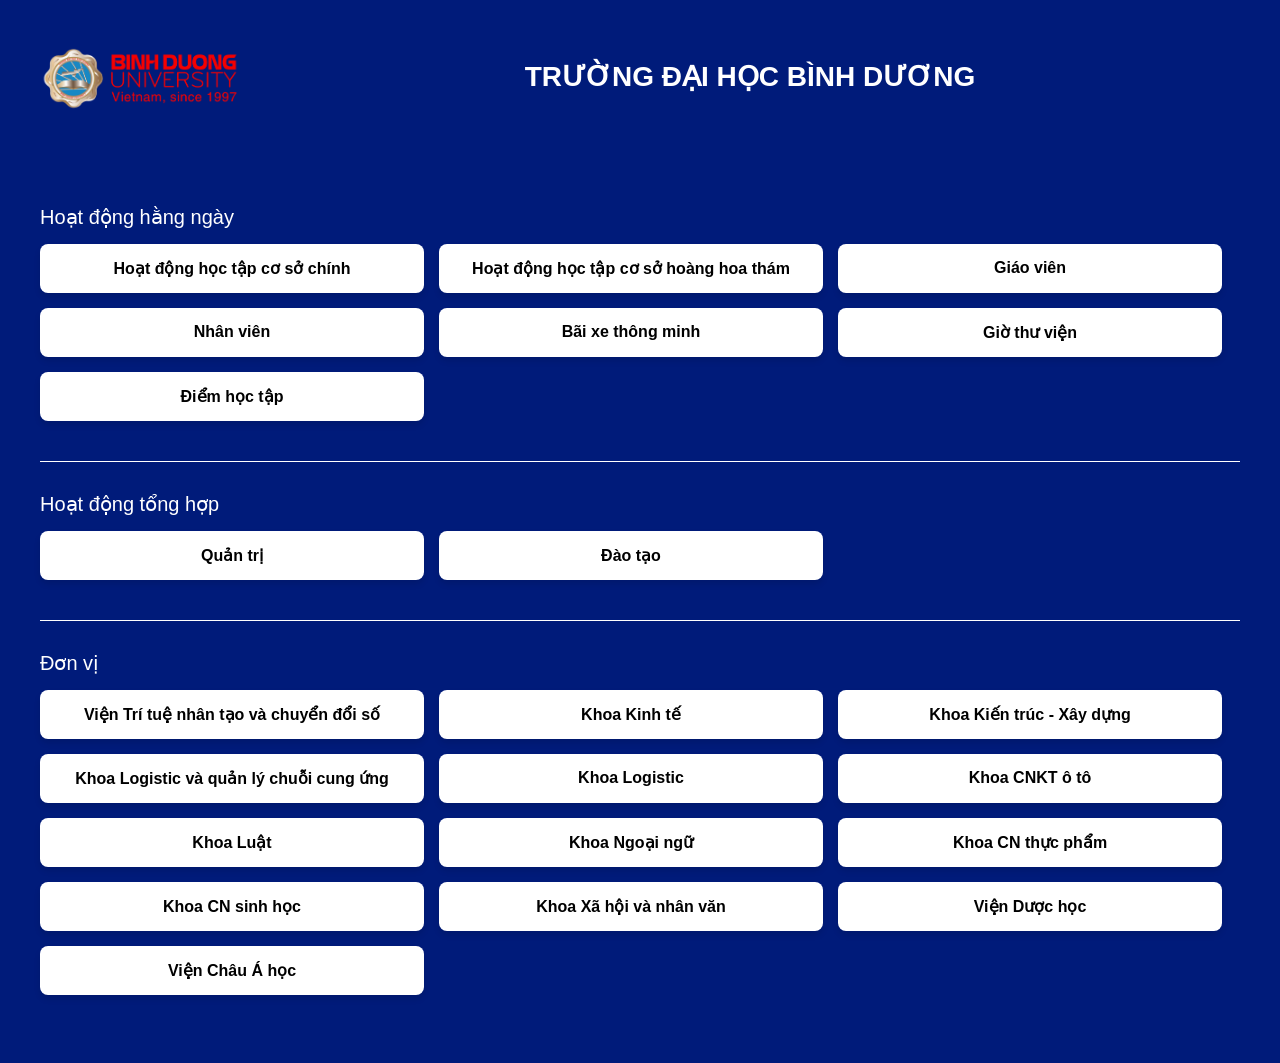
==== index.html @ 6ede74d0 "update code" ====
<!DOCTYPE html>
<html lang="en">

<head>
    <meta charset="UTF-8">
    <meta name="viewport" content="width=device-width, initial-scale=1.0">
    <title>Trường Đại Học Bình Dương</title>
    <link rel="stylesheet" href="./src/css/style.css">
    <script src="./src/js/script.js"></script>

</head>

<body>
    <div class="container" id="container">
        <div class="header">
            <div class="logo">
                <img src="./src/img/logo.png" alt="Logo" width="200">
            </div>
            <div style="display: flex; text-align: center; align-items: center; justify-content: center; width: 90%;">
                <div class="title">TRƯỜNG ĐẠI HỌC BÌNH DƯƠNG</div>
            </div>
        </div>

        <!-- Hoạt động hằng ngày -->
        <div class="section">
            <div class="section-title">Hoạt động hằng ngày</div>
            <div class="button-group">
                <button class="btn" onclick="showIframe('cosochinh')">Hoạt động học tập cơ sở chính</button>
                <button class="btn" onclick="showIframe('hoanghoatham')">Hoạt động học tập cơ sở hoàng hoa
                    thám</button>
                <button class="btn">Giáo viên</button>
                <button class="btn">Nhân viên</button>
                <button class="btn"><a href="http://192.168.69.69:5005/" class="btn-link" width="100%"
                        target="_blank">Bãi xe thông minh</a></button>
                <button class="btn" onclick="showIframe('thuvien')">Giờ thư viện</button>
                <button class="btn" onclick="showIframe('bangdiem')">Điểm học tập</button>
            </div>
        </div>

        <div class="divider"></div>

        <!-- Hoạt động tổng hợp -->
        <div class="section">
            <div class="section-title">Hoạt động tổng hợp</div>
            <div class="button-group">
                <button class="btn">Quản trị</button>
                <button class="btn">Đào tạo</button>
            </div>
        </div>

        <div class="divider"></div>

        <!-- Đơn vị -->
        <div class="section">
            <div class="section-title">Đơn vị</div>
            <div class="button-group">
                <button class="btn" onclick="openModalAIDTIModal()">Viện Trí tuệ nhân tạo và chuyển đổi số</button>
                <button class="btn">Khoa Kinh tế</button>
                <button class="btn">Khoa Kiến trúc - Xây dựng</button>
                <button class="btn">Khoa Logistic và quản lý chuỗi cung ứng</button>
                <button class="btn">Khoa Logistic</button>
                <button class="btn">Khoa CNKT ô tô</button>
                <button class="btn">Khoa Luật</button>
                <button class="btn">Khoa Ngoại ngữ</button>
                <button class="btn">Khoa CN thực phẩm</button>
                <button class="btn">Khoa CN sinh học</button>
                <button class="btn">Khoa Xã hội và nhân văn</button>
                <button class="btn">Viện Dược học</button>
                <button class="btn">Viện Châu Á học</button>

            </div>
        </div>
    </div>
    <div id="iraModal" class="modal">
        <div class="modal-content">
            <span class="close" onclick="closeModalIraModal()">&times;</span>
            <h2>Khoa IRA</h2>


            <div class="section section-btn-modal">
                <div class="button-group btn-modal">
                    <button class="btn" onclick="showIframe('overviewFira')">Tổng quan</button>
                    <button class="btn" onclick="showIframe('k24Fira')">Khóa 24</button>
                    <button class="btn" onclick="showIframe('k25Fira')">Khóa 25</button>
                    <button class="btn" onclick="showIframe('k26Fira')">Khóa 26</button>
                    <button class="btn" onclick="">Khóa 27</button>
                </div>
            </div>
        </div>
    </div>
    <div id="AIDTIModal" class="modal">
        <div class="modal-content">
            <span class="close" onclick="closeModalAIDTIModal()">&times;</span>
            <h2>Viện Trí tuệ nhân tạo và chuyển đổi số</h2>


            <div class="section section-btn-modal">
                <div class="button-group btn-modal ">
                    <button class="btn" onclick="showIframe('tagertFira')">Mục tiêu 2025</button>
                    <button class="btn" onclick="openModalIraModal()">Khoa IRA</button>
                    <button class="btn" onclick="showIframe('overviewFEEE')">Khoa Điện - điện tử</button>
                    <button class="btn" onclick="">Trung tâm Chuyển đổi số</button>
                    <button class="btn" onclick="">Trung tâm STEAM AI</button>
                </div>
            </div>
        </div>
    </div>
    <button id="backButton" onclick="goHome()">
        <svg xmlns="http://www.w3.org/2000/svg" width="150" height="150" viewBox="0 0 24 24" fill="none">
            <path d="M12 3L2 12h3v7h5v-4h4v4h5v-7h3L12 3z" fill="white" />
        </svg>
    </button> <!-- Mũi tên trái -->




    <div id="iframeContainer" class="powerbi-container" style="display:none;">
        <!-- Khoa điện -->

        <iframe id="overviewFEEE-web" style="display:none;" title="Dien_DienTu" width="100%" height="97vh"
            data-id="overviewFEEE-web" data-type="web"
            data-src="https://app.powerbi.com/view?r=eyJrIjoiMWRiY2RkYzgtNjUzYi00NmUzLTg5YzUtYmZhOGE4M2UyMzFkIiwidCI6ImE0OWExODJkLWNmYTItNDkyYy05YzViLTQwYzQyYzU1NzFiMyIsImMiOjEwfQ%3D%3D"
            frameborder="0" allowFullScreen="true"></iframe>
        <!-- Chung -->

        <iframe id="cosochinh-web" style="display:none;" title="Diem_Danh_DM_1" width="100%" height="97vh"
            data-id="cosochinh-web" data-type="web"
            data-src="https://app.powerbi.com/view?r=eyJrIjoiODc0MDU3YTUtNjM1Zi00ODcxLTk5MmYtOTFlMDQzOTc0MmU5IiwidCI6ImE0OWExODJkLWNmYTItNDkyYy05YzViLTQwYzQyYzU1NzFiMyIsImMiOjEwfQ%3D%3D"
            frameborder="0" allowFullScreen="true"></iframe>
        <iframe title="DASHBOARD_THU_VIEN_ODP" id="thuvien-web" style="display:none;" width="100%" height="97vh"                                                                    
            data-id="thuvien-web" data-type="web"
            data-src="https://app.powerbi.com/view?r=eyJrIjoiY2M0NmZmOTUtYmYwZi00NmYzLWIzZjYtNThhOTdlYmM4YWQ1IiwidCI6ImE0OWExODJkLWNmYTItNDkyYy05YzViLTQwYzQyYzU1NzFiMyIsImMiOjEwfQ%3D%3D"
            frameborder="0" allowFullScreen="true"></iframe>
        <iframe title="HoangHoaTham" id="hoanghoatham-web" style="display:none;" width="100%" height="97vh"
            data-id="hoanghoatham-web" data-type="web"
            data-src="https://app.powerbi.com/view?r=eyJrIjoiZTQ3YjQ1Y2UtNThkOC00OGRlLTg4MzktN2ZkOTJkNTdlMWE1IiwidCI6ImE0OWExODJkLWNmYTItNDkyYy05YzViLTQwYzQyYzU1NzFiMyIsImMiOjEwfQ%3D%3D"
            frameborder="0" allowFullScreen="true"></iframe>
        <iframe title="DASHBOARD_BANG_DIEM_ODP" id="bangdiem-web" style="display:none;" width="100%" height="97vh"
            data-id="bangdiem-web" data-type="web"
            data-src="https://app.powerbi.com/view?r=eyJrIjoiYmVhOTM1NmEtNGU4MC00NjAwLWEwNzYtMDhiYmZjOGYzNjM0IiwidCI6ImE0OWExODJkLWNmYTItNDkyYy05YzViLTQwYzQyYzU1NzFiMyIsImMiOjEwfQ%3D%3D"
            frameborder="0" allowFullScreen="true"></iframe>

        <!-- Iframe Khoa FIRA CNTT -->
        <iframe id="overviewFira-web" style="display:none;" title="FIRA" width="100%" height="97vh"
            data-id="overviewFira-web" data-type="web"
            data-src="https://app.powerbi.com/view?r=eyJrIjoiYTZiNGEyNTktODQ2Zi00NGNiLTg3ZmItMDVlZDY1NzVhMGJlIiwidCI6ImE0OWExODJkLWNmYTItNDkyYy05YzViLTQwYzQyYzU1NzFiMyIsImMiOjEwfQ%3D%3D"
            frameborder="0" allowFullScreen="true"></iframe>
        <iframe title="K26FIRA" id="k26Fira-web" style="display:none;" width="100%" height="97vh" data-id="k26Fira-web"
            data-type="web"
            data-src="https://app.powerbi.com/view?r=eyJrIjoiNmZjNmVkMDAtMjAwYi00YWI1LWFkZjQtYjkzMWZlMGVkMDI2IiwidCI6ImE0OWExODJkLWNmYTItNDkyYy05YzViLTQwYzQyYzU1NzFiMyIsImMiOjEwfQ%3D%3D"
            frameborder="0" allowFullScreen="true"></iframe>
        <iframe title="K25FIRA" id="k25Fira-web" style="display:none;" width="100%" height="97vh" data-id="k25Fira-web"
            data-type="web"
            data-src="https://app.powerbi.com/view?r=eyJrIjoiYmYyM2RhZDgtNjdjZi00ZTMzLTg5M2QtOGQwYmEzNmY2ZDgzIiwidCI6ImE0OWExODJkLWNmYTItNDkyYy05YzViLTQwYzQyYzU1NzFiMyIsImMiOjEwfQ%3D%3D"
            frameborder="0" allowFullScreen="true"></iframe>
        <div id="iframeMobileK25" style="display: none;"></div>

        <iframe title="K24FIRA" id="k24Fira-web" style="display:none;" width="100%" height="97vh" data-id="k24Fira-web"
            data-type="web"
            data-src="https://app.powerbi.com/view?r=eyJrIjoiM2VlNzYzNjktYTEwZi00MGVkLTgwODMtMmExMTlhYWI2Yjg3IiwidCI6ImE0OWExODJkLWNmYTItNDkyYy05YzViLTQwYzQyYzU1NzFiMyIsImMiOjEwfQ%3D%3D"
            frameborder="0" allowFullScreen="true"></iframe>
        <iframe title="Tổng kết" id="tagertFira-web" style="display:none;" width="100%" height="97vh"
            data-id="tagertFira-web" data-type="web"
            data-src="https://app.powerbi.com/view?r=eyJrIjoiYTBlYzhmMTUtYTMwZi00NDhhLTg3ZjUtNzU0ZjlkMzM2ZDI3IiwidCI6ImE0OWExODJkLWNmYTItNDkyYy05YzViLTQwYzQyYzU1NzFiMyIsImMiOjEwfQ%3D%3D"
            frameborder="0" allowFullScreen="true"></iframe>
    </div>

    <div id="iframeContainerMobile" class="powerbi-container" style="display:none;">
        <!-- Chung -->
        <iframe title="Thu_vien_mobile" width="100%" height="95vh" id="thuvien-mobile" style="display:none;"
            data-id="thuvien-mobile" data-type="web"
            data-src="https://app.powerbi.com/view?r=eyJrIjoiNjBhNTkxYjItZWRiNS00ZjA0LThkOTctYmMxNmNjNzc2NDFmIiwidCI6ImE0OWExODJkLWNmYTItNDkyYy05YzViLTQwYzQyYzU1NzFiMyIsImMiOjEwfQ%3D%3D"
            frameborder="0" allowFullScreen="true"></iframe>
        <iframe title="HoangHoaTham_Mobile" width="100%" height="95vh" id="hoanghoatham-mobile"
            data-id="hoanghoatham-mobile" data-type="web" style="display:none;"
            data-src="https://app.powerbi.com/view?r=eyJrIjoiMTFjYzZiY2ItYzIxMC00ZjU3LWE2NDQtNmI2YTdiZmJkMmUwIiwidCI6ImE0OWExODJkLWNmYTItNDkyYy05YzViLTQwYzQyYzU1NzFiMyIsImMiOjEwfQ%3D%3D"
            frameborder="0" allowFullScreen="true"></iframe>
        <iframe title="Diem_Danh_DM_1_Mobile" width="100%" height="95vh" id="cosochinh-mobile" style="display:none;"
            data-id="cosochinh-mobile" data-type="web"
            data-src="https://app.powerbi.com/view?r=eyJrIjoiOGM4ZTdhODEtNWI2MC00NTYxLTkyMTYtZTM4NTc3ZDQ1OTU0IiwidCI6ImE0OWExODJkLWNmYTItNDkyYy05YzViLTQwYzQyYzU1NzFiMyIsImMiOjEwfQ%3D%3D"
            frameborder="0" allowFullScreen="true"></iframe>

        <!-- Iframe Khoa FIRA CNTT -->
        <iframe title="K25_Mobile" width="100%" height="95vh" id="k25Fira-mobile" style="display:none;"
            data-id="k25Fira-mobile" data-type="mobile"
            data-src="https://app.powerbi.com/view?r=eyJrIjoiMzBmNWMxODAtM2RiZS00Y2VmLTk5OWMtMzVjOWU3MDNhZjZhIiwidCI6ImE0OWExODJkLWNmYTItNDkyYy05YzViLTQwYzQyYzU1NzFiMyIsImMiOjEwfQ%3D%3D"
            frameborder="0" allowFullScreen="true"></iframe>

        <iframe title="K26_Mobile" width="100%" height="95vh" id="k26Fira-mobile" style="display:none;"
            data-id="k26Fira-mobile" data-type="mobile"
            data-src="https://app.powerbi.com/view?r=eyJrIjoiODA2ZDBkOGUtY2IwNi00ZDg2LWIxMzEtMmZhYzhjZTRhOTUwIiwidCI6ImE0OWExODJkLWNmYTItNDkyYy05YzViLTQwYzQyYzU1NzFiMyIsImMiOjEwfQ%3D%3D"
            frameborder="0" allowFullScreen="true"></iframe>
        <iframe title="K24_Mobile" width="100%" height="95vh" id="k24Fira-mobile" style="display:none;"
            data-id="k24Fira-mobile" data-type="mobile"
            data-src="https://app.powerbi.com/view?r=eyJrIjoiM2Q4NGRjZTYtZGQ2Ny00OWQ4LWE3NjUtZWM4MjgyYTQzZWM3IiwidCI6ImE0OWExODJkLWNmYTItNDkyYy05YzViLTQwYzQyYzU1NzFiMyIsImMiOjEwfQ%3D%3D"
            frameborder="0" allowFullScreen="true"></iframe>
        <iframe title="FIRA_Mobile" width="100%" height="95vh" id="overviewFira-mobile" style="display:none;"
            data-id="overviewFira-mobile" data-type="mobile"
            data-src="https://app.powerbi.com/view?r=eyJrIjoiZTdjYmMyNzItMjIwYi00ODhkLThkMjAtZDEyMjMwNDRjOWQ3IiwidCI6ImE0OWExODJkLWNmYTItNDkyYy05YzViLTQwYzQyYzU1NzFiMyIsImMiOjEwfQ%3D%3D"
            frameborder="0" allowFullScreen="true"></iframe>

        <iframe title="TongKetMobile" width="100%" height="95vh" id="tagertFira-mobile" style="display:none;"
            data-id="tagertFira-web" data-type="mobile"
            data-src="https://app.powerbi.com/view?r=eyJrIjoiOGRjM2M1NDgtZjIwYy00Y2EzLWJiZmItMGE2MzcwMTM0NTYxIiwidCI6ImE0OWExODJkLWNmYTItNDkyYy05YzViLTQwYzQyYzU1NzFiMyIsImMiOjEwfQ%3D%3D"
            frameborder="0" allowFullScreen="true"></iframe>


        <!-- Khoa điện -->
        <iframe title="Dien_DienTu_Mobile" width="100%" height="95vh" id="overviewFEEE-mobile" style="display:none;"
            data-id="overviewFEEE-mobile" data-type="mobile"
            data-src="https://app.powerbi.com/view?r=eyJrIjoiOTFhMjQ3ZWUtNjRmMi00YmMyLThlOWYtMjVmZDIwNWNjMjRjIiwidCI6ImE0OWExODJkLWNmYTItNDkyYy05YzViLTQwYzQyYzU1NzFiMyIsImMiOjEwfQ%3D%3D"
            frameborder="0" allowFullScreen="true"></iframe>
    </div>

    <!-- Modal -->

</body>

</html>
---- src/css/style.css ----
body {
  background-color: #001b7a;
  /* Màu nền xanh đậm */
  font-family: Arial, sans-serif;
  color: white;
}

.container {
  max-width: 1200px;
  margin: 0 auto;
  padding: 20px;
}

.logo {
  display: inline-block;
  margin-bottom: 20px;
}

.title {
  text-align: center;
  font-size: 28px;
  font-weight: bold;
  margin-bottom: 40px;
}

.section {
  margin-bottom: 40px;
  width: 100%;
}

.section-title {
  font-size: 20px;
  margin-bottom: 15px;
}

.button-group {
  display: flex;
  justify-content: flex-start;
  flex-wrap: wrap;
  gap: 15px;
}

.button-group .btn {
  background-color: white;
  color: black;
  border: none;
  padding: 15px 30px;
  border-radius: 8px;
  cursor: pointer;
  font-size: 16px;
  font-weight: bold;
  box-shadow: 0 4px 6px rgba(0, 0, 0, 0.1);
  transition: background-color 0.3s ease;
  text-align: center;
  width: 32%;
  text-decoration: none;
  /* Kích thước cố định cho các button */
}

.button-group .btn:hover {
  background-color: #f0f0f0;
}

.divider {
  border-bottom: 1px solid white;
  margin: 30px 0;
}

#iframeContainer {
  position: absolute;
  top: 0;
  bottom: 0;
  right: 0;
  left: 0;
  width: 100%;
  height: 100%;
  display: none;
}

#iframeContainerMobile {
  position: absolute;
  top: 0;
  bottom: 0;
  right: 0;
  left: 0;
  width: 100%;
  height: 100%;
}


.header {
  display: flex;

  margin-bottom: 40px;
  /* Space between header and sections */
}

.logo {
  margin-right: 20px;
  /* Space between logo and title */
}

.btn-link {
  width: 200px;
  text-decoration: none;
  color: black;
}
.modal {
  display: none;
  position: fixed;
  z-index: 1000;
  left: 0;
  top: 0;
  width: 100%;
  height: 100%;
  overflow: auto;
  background-color: rgba(0, 0, 0, 0.5);
}

.modal-content {
  background-color: #001b7a;
  margin: 10% auto;
  padding: 20px;
  border-radius: 10px;
  width: 65%;
  color: white;
  text-align: center;
  justify-items: center;
}

.modal .close {
  color: white;
  float: right;
  font-size: 28px;
  font-weight: bold;
  cursor: pointer;
}

.modal .close:hover {
  color: #f0f0f0;
}

#backButton {
  z-index: 99999;
  position: absolute;
  bottom: 60px;
  background-color: #001b7a;
  /* Giữ vị trí cách mép trên */
  right: 30px;
  bottom: 10px;
  /* Giữ vị trí cách mép trái */
  width: 50px;
  /* Đường kính nút */
  height: 50px;
  /* Đường kính nút */
  font-size: 89px;
  /* Kích thước biểu tượng */
  cursor: pointer;
  font-weight: 900;
  color: white;
  border: 2px solid white;
  border-radius: 50%;
  /* Tạo hình tròn */
  display: none;
  /* Ẩn khi không cần thiết */
  box-shadow: 0px 4px 6px rgba(0, 0, 0, 0.1);
  text-align: center;
  align-items: center;
}

#backButton:hover {
  background-color: #0056b3;
  /* Màu khi rê chuột */
}

#AIDTIModal {
  z-index: 999999;
}

@media screen and (max-width: 1024px) {
  .button-group .btn {
    width: 31%;
  }
}

@media screen and (max-width: 768px) {
  .button-group .btn {
    width: 100%;
  }
}

.powerbi-container {
  position: relative;
  width: 100%;
}

iframe {
  width: 100%;
  height: 95vh;
  border: none;
}


.powerbi-embed {
  position: absolute;
  top: 0;
  left: 0;
  width: 100%;
  height: 100%;
  border: none;
}
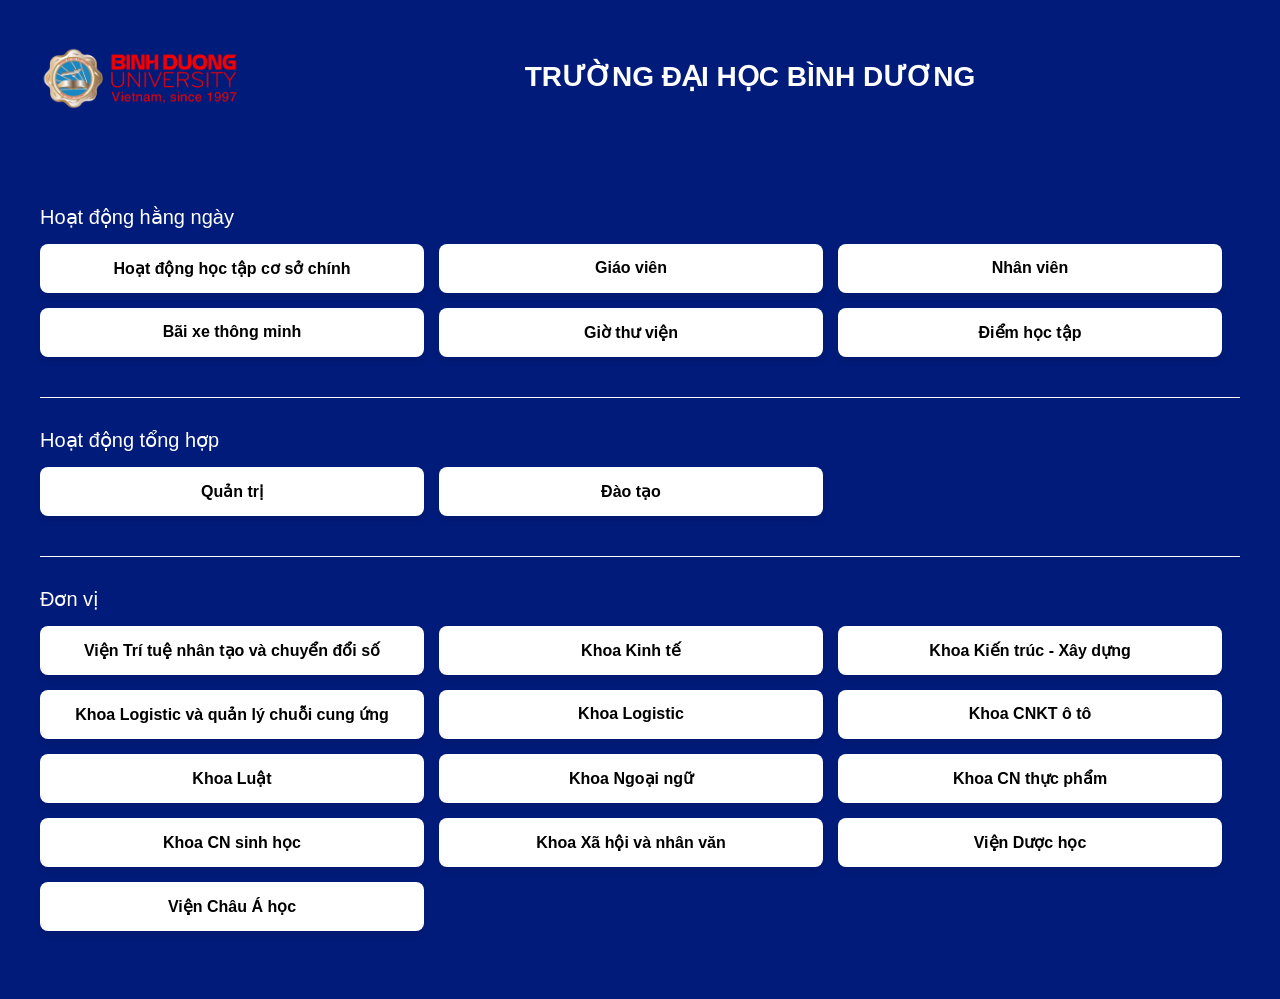
==== commit 8b262297: "update" ====
--- a/index.html
+++ b/index.html
@@ -25,9 +25,8 @@
         <div class="section">
             <div class="section-title">Hoạt động hằng ngày</div>
             <div class="button-group">
-                <button class="btn" onclick="showIframe('cosochinh')">Hoạt động học tập cơ sở chính</button>
-                <button class="btn" onclick="showIframe('hoanghoatham')">Hoạt động học tập cơ sở hoàng hoa
-                    thám</button>
+                <button class="btn" onclick="openModalActivityModal()">Hoạt động học tập cơ sở chính</button>
+    
                 <button class="btn">Giáo viên</button>
                 <button class="btn">Nhân viên</button>
                 <button class="btn"><a href="http://192.168.69.69:5005/" class="btn-link" width="100%"
@@ -105,6 +104,21 @@
             </div>
         </div>
     </div>
+    <div id="activityModal" class="modal">
+        <div class="modal-content">
+            <span class="close" onclick="closeModalActivityModal()">&times;</span>
+            <h2>Cơ sở</h2>
+
+
+            <div class="section section-btn-modal">
+                <div class="button-group btn-modal ">
+                    <button class="btn" onclick="showIframe('cosochinhkhua')">Khu A Cơ sở Chính</button>
+                    <button class="btn" onclick="showIframe('cosochinhkhub')">Khu B Cơ sở Chính</button>
+                    <button class="btn" onclick="showIframe('cosochinhkhue')">Khu E Cơ sở HHT</button>
+                </div>
+            </div>
+        </div>
+    </div>
     <button id="backButton" onclick="goHome()">
         <svg xmlns="http://www.w3.org/2000/svg" width="150" height="150" viewBox="0 0 24 24" fill="none">
             <path d="M12 3L2 12h3v7h5v-4h4v4h5v-7h3L12 3z" fill="white" />
@@ -123,18 +137,24 @@
             frameborder="0" allowFullScreen="true"></iframe>
         <!-- Chung -->
 
-        <iframe id="cosochinh-web" style="display:none;" title="Diem_Danh_DM_1" width="100%" height="97vh"
-            data-id="cosochinh-web" data-type="web"
-            data-src="https://app.powerbi.com/view?r=eyJrIjoiODc0MDU3YTUtNjM1Zi00ODcxLTk5MmYtOTFlMDQzOTc0MmU5IiwidCI6ImE0OWExODJkLWNmYTItNDkyYy05YzViLTQwYzQyYzU1NzFiMyIsImMiOjEwfQ%3D%3D"
-            frameborder="0" allowFullScreen="true"></iframe>
-        <iframe title="DASHBOARD_THU_VIEN_ODP" id="thuvien-web" style="display:none;" width="100%" height="97vh"                                                                    
+      
+        <iframe id="cosochinhkhua-web" data-id="cosochinhkhua-web" style="display:none;" data-type="web"
+            title="Diem_Danh_khu a" width="100%" height="97vh"
+            src="https://app.powerbi.com/view?r=eyJrIjoiMzU5ZjAwZTQtYTFmYS00MzI3LWFkOWEtMmRkMTdhNDc4NjY5IiwidCI6ImE0OWExODJkLWNmYTItNDkyYy05YzViLTQwYzQyYzU1NzFiMyIsImMiOjEwfQ%3D%3D"
+            frameborder="0" allowFullScreen="true"></iframe>
+        <iframe id="cosochinhkhub-web" data-id="cosochinhkhub-web" style="display:none;" data-type="web"
+            title="Diem_Danh_DM_KHU B" width="100%" height="97vh"
+            src="https://app.powerbi.com/view?r=eyJrIjoiY2EzNWI4ZmItZjQxMy00YmM5LTljOTUtZDE1YTQxYmM1YmE2IiwidCI6ImE0OWExODJkLWNmYTItNDkyYy05YzViLTQwYzQyYzU1NzFiMyIsImMiOjEwfQ%3D%3D"
+            frameborder="0" allowFullScreen="true"></iframe>
+        <iframe id="cosochinhkhue-web" data-id="cosochinhkhue-web" style="display:none;" data-type="web"
+            title="Diem_Danh_khu E" width="100%" height="97vh"
+            src="https://app.powerbi.com/view?r=eyJrIjoiYjFiOWZmODYtNDJhYS00MDM5LTk1NTAtZGRhNjVhMTQ0NmE4IiwidCI6ImE0OWExODJkLWNmYTItNDkyYy05YzViLTQwYzQyYzU1NzFiMyIsImMiOjEwfQ%3D%3D"
+            frameborder="0" allowFullScreen="true"></iframe>
+        <iframe title="DASHBOARD_THU_VIEN_ODP" id="thuvien-web" style="display:none;" width="100%" height="97vh"
             data-id="thuvien-web" data-type="web"
             data-src="https://app.powerbi.com/view?r=eyJrIjoiY2M0NmZmOTUtYmYwZi00NmYzLWIzZjYtNThhOTdlYmM4YWQ1IiwidCI6ImE0OWExODJkLWNmYTItNDkyYy05YzViLTQwYzQyYzU1NzFiMyIsImMiOjEwfQ%3D%3D"
             frameborder="0" allowFullScreen="true"></iframe>
-        <iframe title="HoangHoaTham" id="hoanghoatham-web" style="display:none;" width="100%" height="97vh"
-            data-id="hoanghoatham-web" data-type="web"
-            data-src="https://app.powerbi.com/view?r=eyJrIjoiZTQ3YjQ1Y2UtNThkOC00OGRlLTg4MzktN2ZkOTJkNTdlMWE1IiwidCI6ImE0OWExODJkLWNmYTItNDkyYy05YzViLTQwYzQyYzU1NzFiMyIsImMiOjEwfQ%3D%3D"
-            frameborder="0" allowFullScreen="true"></iframe>
+       
         <iframe title="DASHBOARD_BANG_DIEM_ODP" id="bangdiem-web" style="display:none;" width="100%" height="97vh"
             data-id="bangdiem-web" data-type="web"
             data-src="https://app.powerbi.com/view?r=eyJrIjoiYmVhOTM1NmEtNGU4MC00NjAwLWEwNzYtMDhiYmZjOGYzNjM0IiwidCI6ImE0OWExODJkLWNmYTItNDkyYy05YzViLTQwYzQyYzU1NzFiMyIsImMiOjEwfQ%3D%3D"
